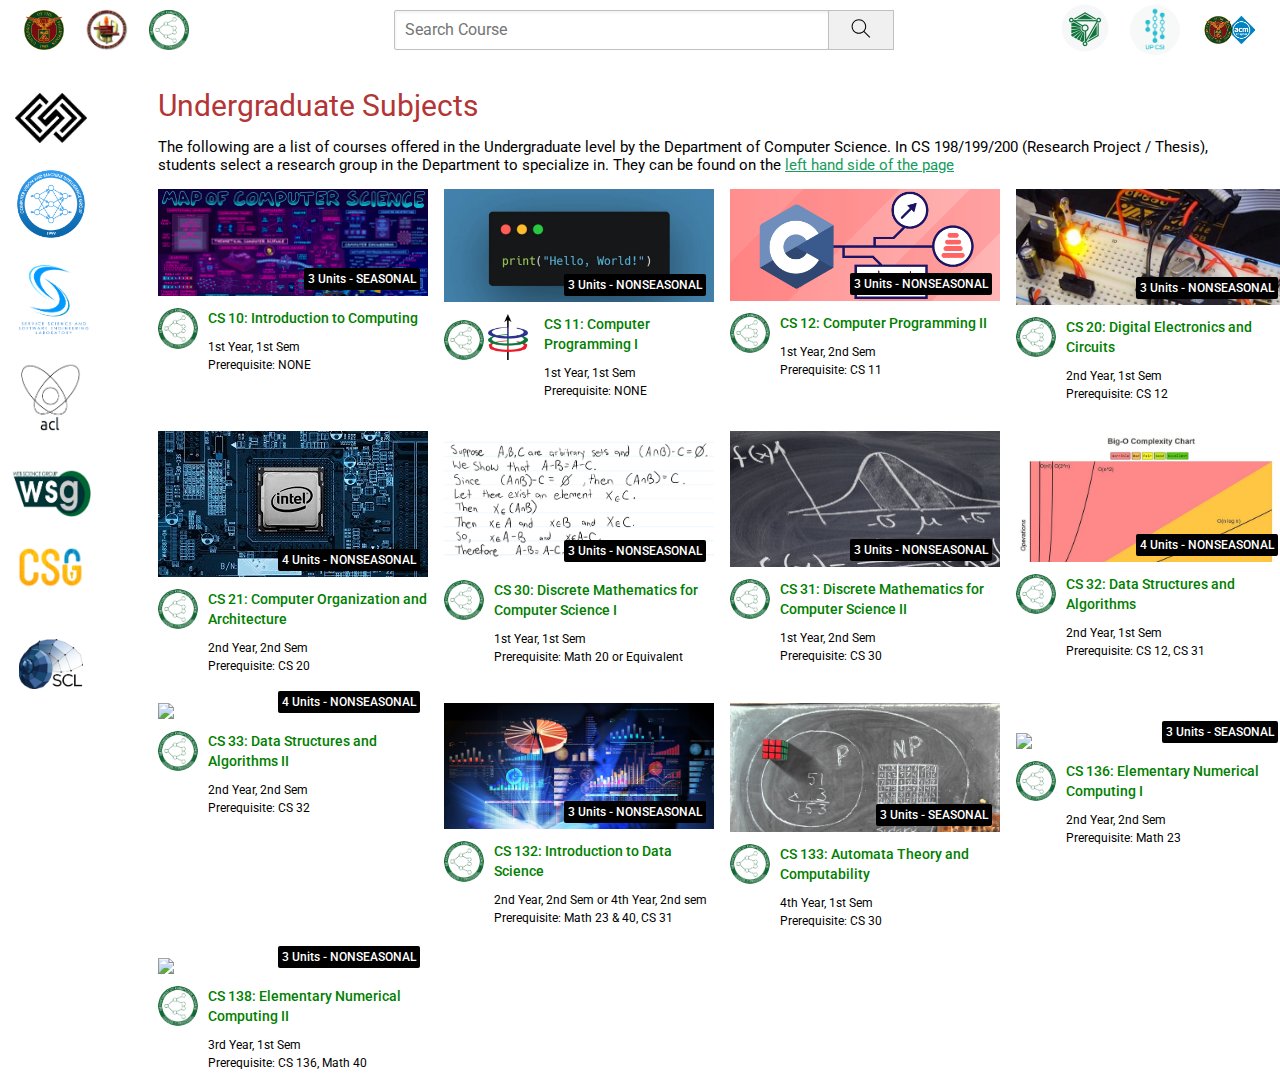
==== index.html @ deb2f8b4 "index" ====
<!DOCTYPE html>

<html>
  <head>
    <link rel="preconnect" href="https://fonts.googleapis.com">
    <link rel="preconnect" href="https://fonts.gstatic.com" crossorigin>
    <link href="https://fonts.googleapis.com/css2?family=Roboto:ital,wght@0,100;0,300;0,400;0,500;0,700;0,900;1,100;1,300;1,400;1,500;1,700;1,900&display=swap" rel="stylesheet">
    <link rel = "stylesheet" href = "general.css">
    <link rel = "stylesheet" href = "header.css">
    <link rel = "stylesheet" href = "video.css">
    <link rel = "stylesheet" href = "sidebar.css">
    <title> Youtube</title>
    
  </head>

  <body>
    <header class = "header">
      <div class = "left-section">
        <img src = "icons/updcs.png" class = "up-logo">
        <img src = "icons/engg.png" class = "engglogo">
        <img src = "channel/dcs.png" class = "dcs-logo">
      </div>

      <div class = "middle-section">
        <input type="text" placeholder="Search Course" class = "search-bar">
        <button class = "search-button">
          <img src = "icons/search.svg" class = "search">
          <div class = "tooltip">Search</div>
        </button>
      </div>

      <div class = "right-section">

        <div class = container-orgs>
          <img src = "icons/cursor.png" class = "cursor">
          <div class = "tooltip">UP CURSOR</div>
        </div>

        <img src = "icons/csi.png" class = "csi">
        <img src = "icons/acm.png" class = "acm">
      </div>
    </header>

    <nav class = "sidebar">
      <div class = "sidebar-link" style="margin-bottom: 10px;">
        <img src = icons/ndsg.png>
      </div>
      <div class = "sidebar-link">
        <img src = icons/cvmig.jpg style="height:70px">
      </div>
      <div class = "sidebar-link">
        <img src = icons/s3.png style="height:70px; padding-left:5px;">
      </div>
      <div class = "sidebar-link">
        <img src = icons/acl.png style="height:70px;">
      </div>
      <div class = "sidebar-link" style="margin-bottom: 0px;">
        <img src = icons/wsg.png style="width:80px;">
      </div>
      <div class = "sidebar-link">
        <img src = icons/csg.png>
      </div>
      <div class = "sidebar-link">
        <img src = icons/scl.png>
      </div>
    </nav>
    
    <p style="margin-bottom: 15px; margin-top: 20px; font-family:Roboto; font-size: 30px; color: rgb(179, 53, 53)">Undergraduate Subjects</p>
    <p style="font-size: 15px; color:black; font-family: Roboto; margin-bottom: 15px;"> The following are a list of courses offered in the Undergraduate level by the Department of Computer Science. 
      In CS 198/199/200 (Research Project / Thesis), students select a research group in the Department to specialize in. They can be found on the 
      <span style = "color:rgb(22, 155, 93);  text-decoration: underline; cursor: pointer;">left hand side of the page</span> </p>
    <div class = "video-grid">
    <div class = "video-preview">
      <div class = "thumbnail-container">
        <img class = "thumbnail" src = "thumbnail/cs10.png">
        <div class = "seasonal"> 3 Units - SEASONAL </div>
      </div>

      <div class = "video-info-grid">
        <div class = "channel-picture">
          <img class = "profile-pic" src = "channel/dcs.png">
        </div>

        <div class = "video-info">
          <p class = "video-title">
            CS 10: Introduction to Computing
          </p>
    
          <p class = "video-author">
            1st Year, 1st Sem<!-- comment for html -->
          </p>
    
          <p class = "video-stats">
            Prerequisite: NONE
          </p>
        </div>
      </div>
    </div>

    <div class = "video-preview">
      <div class = "thumbnail-container">
        <img class = "thumbnail" src = "thumbnail/cs11.jpg">
        <div class = "seasonal"> 3 Units - NONSEASONAL </div>
      </div>

      <div class = "video-info-grid">
        <div class = "channel-picture" style="width: 150px;">
          <img class = "profile-pic" src = "channel/dcs.png">
          <img class = "profile-pic" src = "channel/eeei.png">
        </div>

        <div class = "video-info" style="margin-left: 50px;">
          <p class = "video-title">
            CS 11: Computer Programming I
          </p>
    
          <p class = "video-author">
            1st Year, 1st Sem <!-- comment for html -->
          </p>
    
          <p class = "video-stats">
            Prerequisite: NONE
          </p>
        </div>
      </div>
    </div>

    <div class = "video-preview">
      <div class = "thumbnail-container">
        <img class = "thumbnail" src = "thumbnail/cs121.png">
        <div class = "seasonal"> 3 Units - NONSEASONAL </div>
      </div>

      <div class = "video-info-grid">
        <div class = "channel-picture">
          <img class = "profile-pic" src = "channel/dcs.png">
        </div>

        <div class = "video-info">
          <p class = "video-title">
            CS 12: Computer Programming II
          </p>
    
          <p class = "video-author">
            1st Year, 2nd Sem <!-- comment for html -->
          </p>
    
          <p class = "video-stats">
            Prerequisite: CS 11
          </p>
        </div>
      </div>
    </div>

    <div class = "video-preview">
      <div class = "thumbnail-container">
        <img class = "thumbnail" src = "thumbnail/cs20.jpg">
        <div class = "seasonal"> 3 Units - NONSEASONAL </div>
      </div>

      <div class = "video-info-grid">
        <div class = "channel-picture">
          <img class = "profile-pic" src = "channel/dcs.png">
        </div>

        <div class = "video-info">
          <p class = "video-title">
            CS 20: Digital Electronics and Circuits
          </p>
    
          <p class = "video-author">
            2nd Year, 1st Sem <!-- comment for html -->
          </p>
    
          <p class = "video-stats">
            Prerequisite: CS 12
          </p>
        </div>
      </div>
    </div>

    <div class = "video-preview">
      <div class = "thumbnail-container">
        <img class = "thumbnail" src = "thumbnail/cs21.jpg">
        <div class = "seasonal"> 4 Units - NONSEASONAL </div>
      </div>

      <div class = "video-info-grid">
        <div class = "channel-picture">
          <img class = "profile-pic" src = "channel/dcs.png">
        </div>

        <div class = "video-info">
          <p class = "video-title">
            CS 21: Computer Organization and Architecture
          </p>
    
          <p class = "video-author">
            2nd Year, 2nd Sem <!-- comment for html -->
          </p>
    
          <p class = "video-stats">
            Prerequisite: CS 20
          </p>
        </div>
      </div>
    </div>

    <div class = "video-preview">
      <div class = "thumbnail-container">
        <img class = "thumbnail" src = "thumbnail/cs30.png">
        <div class = "seasonal"> 3 Units - NONSEASONAL </div>
      </div>

      <div class = "video-info-grid">
        <div class = "channel-picture">
          <img class = "profile-pic" src = "channel/dcs.png">
        </div>

        <div class = "video-info">
          <p class = "video-title">
            CS 30: Discrete Mathematics for Computer Science I
          </p>
    
          <p class = "video-author">
            1st Year, 1st Sem <!-- comment for html -->
          </p>
    
          <p class = "video-stats">
            Prerequisite: Math 20 or Equivalent
          </p>
        </div>
      </div>
    </div>

    <div class = "video-preview">
      <div class = "thumbnail-container">
        <img class = "thumbnail" src = "thumbnail/cs31.jpg">
        <div class = "seasonal"> 3 Units - NONSEASONAL </div>
      </div>

      <div class = "video-info-grid">
        <div class = "channel-picture">
          <img class = "profile-pic" src = "channel/dcs.png">
        </div>

        <div class = "video-info">
          <p class = "video-title">
            CS 31: Discrete Mathematics for Computer Science II
          </p>
    
          <p class = "video-author">
            1st Year, 2nd Sem <!-- comment for html -->
          </p>
    
          <p class = "video-stats">
            Prerequisite: CS 30
          </p>
        </div>
      </div>
    </div>

    <div class = "video-preview">
      <div class = "thumbnail-container">
        <img class = "thumbnail" src = "thumbnail/cs32.jpg">
        <div class = "seasonal"> 4 Units - NONSEASONAL </div>
      </div>

      <div class = "video-info-grid">
        <div class = "channel-picture">
          <img class = "profile-pic" src = "channel/dcs.png">
        </div>

        <div class = "video-info">
          <p class = "video-title">
            CS 32: Data Structures and Algorithms
          </p>
    
          <p class = "video-author">
            2nd Year, 1st Sem <!-- comment for html -->
          </p>
    
          <p class = "video-stats">
            Prerequisite: CS 12, CS 31
          </p>
        </div>
      </div>
    </div>

    <div class = "video-preview">
      <div class = "thumbnail-container">
        <img class = "thumbnail" src = "thumbnail/cs33.PNG">
        <div class = "seasonal"> 4 Units - NONSEASONAL </div>
      </div>

      <div class = "video-info-grid">
        <div class = "channel-picture">
          <img class = "profile-pic" src = "channel/dcs.png">
        </div>

        <div class = "video-info">
          <p class = "video-title">
            CS 33: Data Structures and Algorithms II
          </p>
    
          <p class = "video-author">
            2nd Year, 2nd Sem <!-- comment for html -->
          </p>
    
          <p class = "video-stats">
            Prerequisite: CS 32
          </p>
        </div>
      </div>
    </div>

    <div class = "video-preview">
      <div class = "thumbnail-container">
        <img class = "thumbnail" src = "thumbnail/cs132.jpg">
        <div class = "seasonal"> 3 Units - NONSEASONAL </div>
      </div>

      <div class = "video-info-grid">
        <div class = "channel-picture">
          <img class = "profile-pic" src = "channel/dcs.png">
        </div>

        <div class = "video-info">
          <p class = "video-title">
            CS 132: Introduction to Data Science
          </p>
    
          <p class = "video-author">
            2nd Year, 2nd Sem or 4th Year, 2nd sem <!-- comment for html -->
          </p>
    
          <p class = "video-stats">
            Prerequisite: Math 23 & 40, CS 31
          </p>
        </div>
      </div>
    </div>

    <div class = "video-preview">
      <div class = "thumbnail-container">
        <img class = "thumbnail" src = "thumbnail/cs133.jpg">
        <div class = "seasonal"> 3 Units - SEASONAL </div>
      </div>

      <div class = "video-info-grid">
        <div class = "channel-picture">
          <img class = "profile-pic" src = "channel/dcs.png">
        </div>

        <div class = "video-info">
          <p class = "video-title">
            CS 133: Automata Theory and Computability
          </p>
    
          <p class = "video-author">
            4th Year, 1st Sem <!-- comment for html -->
          </p>
    
          <p class = "video-stats">
            Prerequisite: CS 30
          </p>
        </div>
      </div>
    </div>

    <div class = "video-preview">
      <div class = "thumbnail-container" style="padding-top: 30px;">
        <img class = "thumbnail" src = "thumbnail/cs138.PNG">
        <div class = "seasonal"> 3 Units - SEASONAL </div>
      </div>

      <div class = "video-info-grid">
        <div class = "channel-picture">
          <img class = "profile-pic" src = "channel/dcs.png">
        </div>

        <div class = "video-info">
          <p class = "video-title">
            CS 136: Elementary Numerical Computing I
          </p>
    
          <p class = "video-author">
            2nd Year, 2nd Sem <!-- comment for html -->
          </p>
    
          <p class = "video-stats">
            Prerequisite: Math 23
          </p>
        </div>
      </div>
    </div>

    <div class = "video-preview">
      <div class = "thumbnail-container">
        <img class = "thumbnail" src = "thumbnail/cs136.PNG">
        <div class = "seasonal"> 3 Units - NONSEASONAL </div>
      </div>

      <div class = "video-info-grid">
        <div class = "channel-picture">
          <img class = "profile-pic" src = "channel/dcs.png">
        </div>

        <div class = "video-info">
          <p class = "video-title">
            CS 138: Elementary Numerical Computing II
          </p>
    
          <p class = "video-author">
            3rd Year, 1st Sem <!-- comment for html -->
          </p>
    
          <p class = "video-stats">
            Prerequisite: CS 136, Math 40
          </p>
        </div>
      </div>
    </div>

  </div>


  </body>

</html>
---- general.css ----
p
{
  font-family: Roboto;
  margin-top: 0;
  margin-bottom: 0;

}

body{
  padding-top: 60px;
  padding-left: 150px;
  padding-right: 24px;
  color:green;
  
  
}
---- header.css ----
.header
{
  height: 60px;
  display: flex;
  flex-direction: row;
  justify-content: space-between;

  position:fixed;
  top:0;
  left:0;
  right: 0;
  background-color: white;
  z-index: 100;
}

.left-section
{

  display: flex;
  align-items: center;

}
.engglogo
{
  height: 45px;
  margin-right: 20px;
}

.up-logo
{
  height: 40px;
  margin-right: 20px;
  margin-left: 24px;
}

.dcs-logo
{
  height: 40px;
}

.middle-section
{
  flex:1;
  margin-left: 70px;
  margin-right: 30px;
  max-width: 500px;
  display:flex;
  align-items: center;
}
.search
{
  height: 25px;
  width: 30px;
}
.search-bar
{
  flex: 1;
  height: 34px;
  padding-left: 10px;
  font-size: 16px;
  border-width: 1px;
  border-style: solid;
  border-color: rgb(192,192,192);
  height: 36px;
  border-radius: 2px;
  box-shadow: inset 1px 2px 3px rgba(0,0,0,0.05);
  width: 0;
}
.search-bar::placeholder
{
  font-family: Roboto;
  font-size: 16px;
}
.search-button{
  height: 40px;
  width: 66px;
  background-color: rgb(240,240,240);
  border-width: 1px;
  border-style: solid;
  border-color: rgb(192,192,192);
  margin-left: -1px;
  cursor: pointer;

  position: relative;
}
.search-button .tooltip,
.container-orgs .tooltip
{
  position: absolute;
  background-color: gray;
  color:white;
  padding-top: 4px;
  padding-bottom: 4px;
  padding-left: 8px;
  padding-right: 8px;
  border-radius: 2px;
  bottom: -30px;
  opacity: 0;
  transition: opacity 0.5s;
  pointer-events: none;
  white-space: nowrap;
  font-family: Roboto;
}
.search-button:hover .tooltip,
.container-orgs:hover .tooltip
{
  opacity: 1;
  
}


.right-section
{
  width: 200px;
  display: flex;
  align-items: center;
  justify-content: space-between;
  margin-right: 20px;
  flex-shrink: 0;
}
.cursor
{
  height: 50px;
  cursor: pointer;
}
.acm
{
  height: 60px;
  border-radius: 30px;
}
.csi
{
  height: 50px;
  border-radius: 25px;
}
.container-orgs
{
  position: relative;
}
---- video.css ----
.video-preview
{

}
.thumbnail
{
  width: 100%;
}

.thumbnail-container
{
  margin-bottom: 8px;
  position: relative;
  width: 270px;
}


.video-author, .video-stats
{
  display: block;
  color: black;
  font-size: 12px;
}

.video-author
{
  margin-bottom: 4px;
}



.video-info-grid
{
  display: grid;
  grid-template-columns: 50px 1fr;
  vertical-align: top;
}

.video-title
{
  font-weight: 500;
  font-size: 14px;
  line-height: 20px;
  margin-bottom: 12px;
}



.profile-pic
{
  width: 40px;
  border-radius: 50px;
}

.video-grid{
  display: grid;
  grid-template-columns: 1fr 1fr 1fr 1fr;
  column-gap: 16px;
  row-gap: 30px;
}
/*
@media(max-width: 750px)
{
  .video-grid{
    grid-template-columns: 1fr 1fr
  }
}

@media(min-width: 751px) and (max-width: 999px)
{
  .video-grid{
    grid-template-columns: 1fr 1fr 1fr;
  }
}

@media(min-width: 1000px)
{
  .video-grid{
    grid-template-columns: 1fr 1fr 1fr 1fr;
  }
}
*/
.seasonal
{
  background-color: black;
  color:white;
  position: absolute;
  bottom: 10px;
  right: 8px;
  font-family: Roboto;
  font-size: 12px;
  font-weight: 500;
  padding-left: 4px;
  padding-right: 4px;
  padding-top: 4px;
  padding-bottom: 4px;
  border-radius: 2px;

}
---- sidebar.css ----
.sidebar{
  position: fixed;
  left:10px;
  bottom:0;
  top:80px;
  background-color: white;
  width:72px;
  margin-right: 30px;
  z-index: 200;
}

.sidebar-link
{
  background-color: white;
  height: 76px;
  margin-bottom: 1px;
  display: flex;
  justify-content: center;
  align-items: center;
  margin-bottom: 20px;
  margin-left: 10px;
  cursor: pointer;
}


.sidebar-link img
{
  height: 50px;
  
}
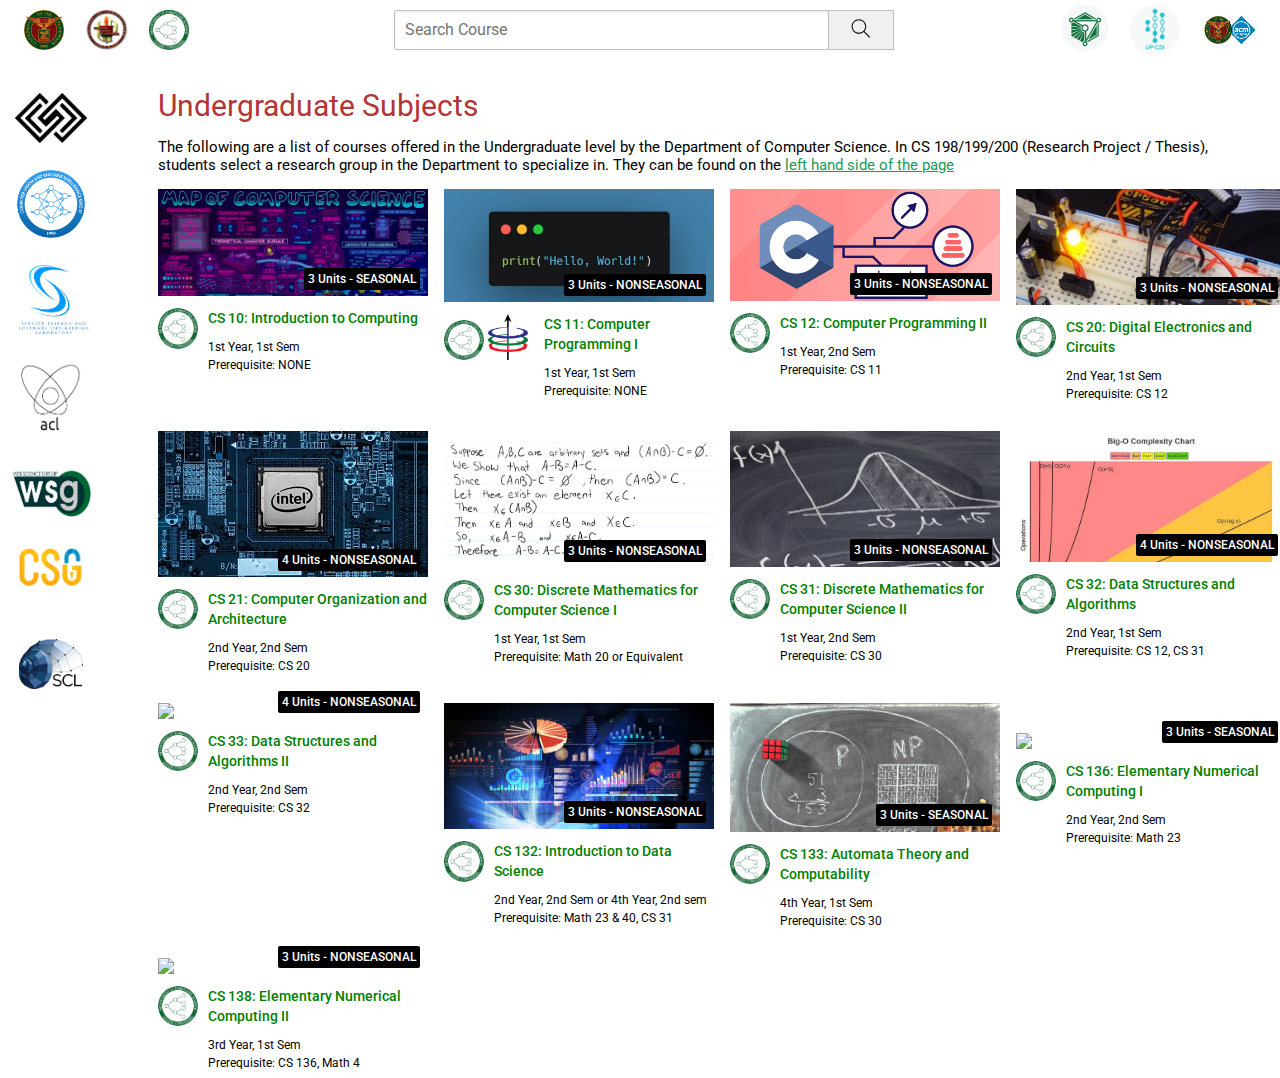
==== commit b5f4a985: "math4" ====
--- a/index.html
+++ b/index.html
@@ -416,7 +416,7 @@
           </p>
     
           <p class = "video-stats">
-            Prerequisite: CS 136, Math 40
+            Prerequisite: CS 136, Math 4
           </p>
         </div>
       </div>
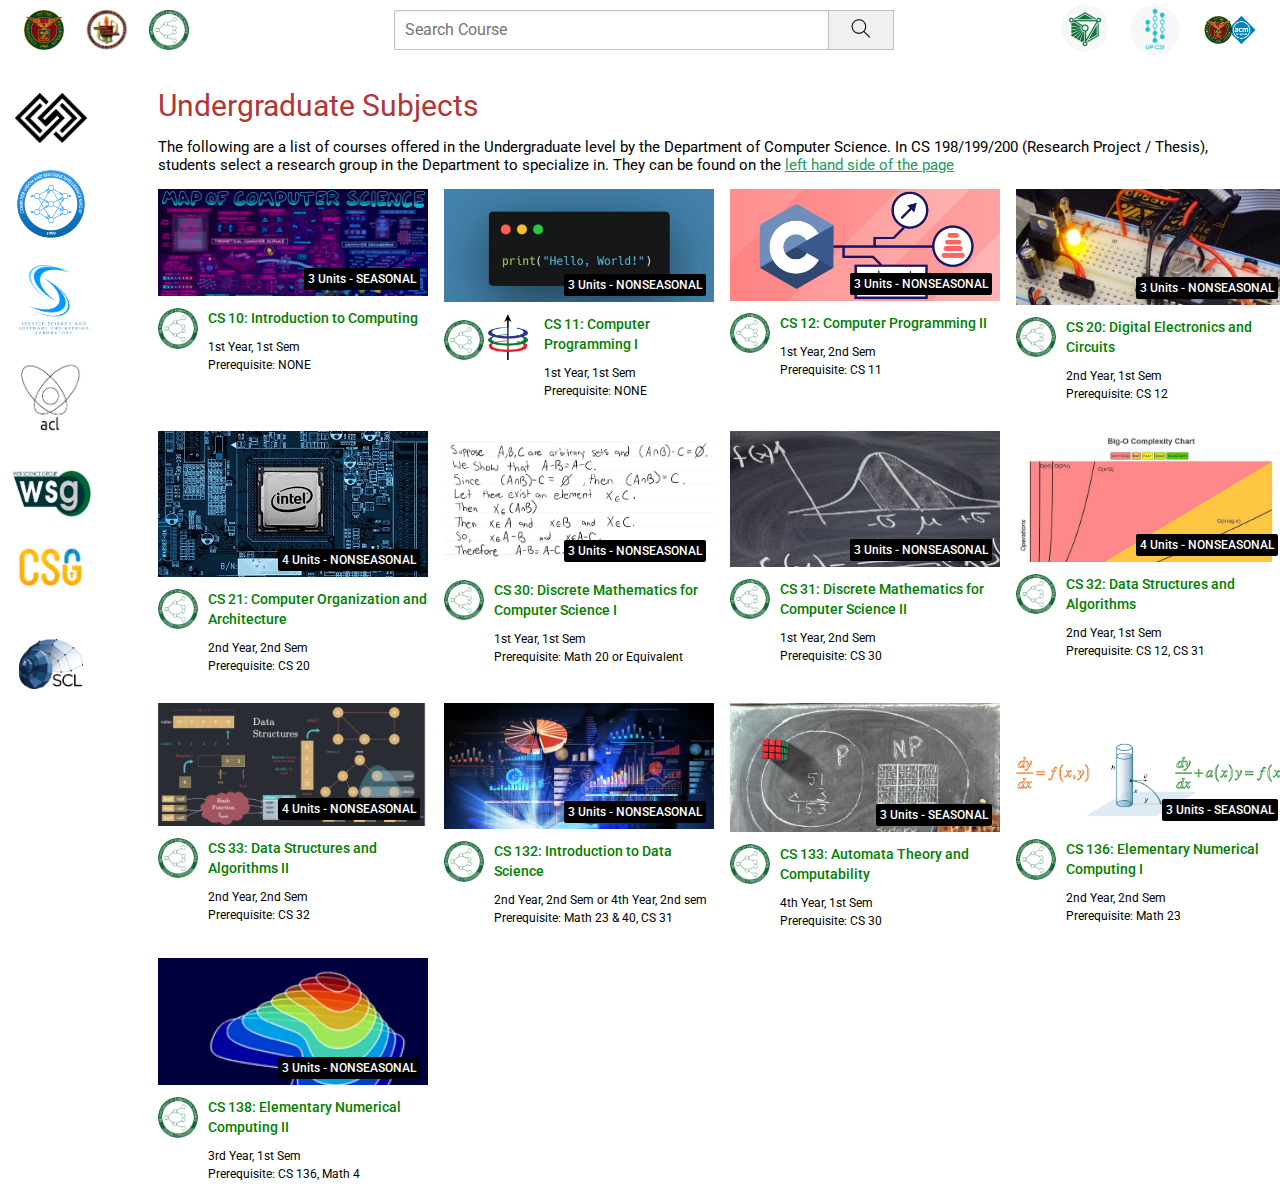
==== commit a150481e: "changed file name from PNG to png fix pages" ====
--- a/index.html
+++ b/index.html
@@ -289,7 +289,7 @@
 
     <div class = "video-preview">
       <div class = "thumbnail-container">
-        <img class = "thumbnail" src = "thumbnail/cs33.PNG">
+        <img class = "thumbnail" src = "thumbnail/cs33.png">
         <div class = "seasonal"> 4 Units - NONSEASONAL </div>
       </div>
 
@@ -370,7 +370,7 @@
 
     <div class = "video-preview">
       <div class = "thumbnail-container" style="padding-top: 30px;">
-        <img class = "thumbnail" src = "thumbnail/cs138.PNG">
+        <img class = "thumbnail" src = "thumbnail/cs138.png">
         <div class = "seasonal"> 3 Units - SEASONAL </div>
       </div>
 
@@ -397,7 +397,7 @@
 
     <div class = "video-preview">
       <div class = "thumbnail-container">
-        <img class = "thumbnail" src = "thumbnail/cs136.PNG">
+        <img class = "thumbnail" src = "thumbnail/cs136.png">
         <div class = "seasonal"> 3 Units - NONSEASONAL </div>
       </div>
 
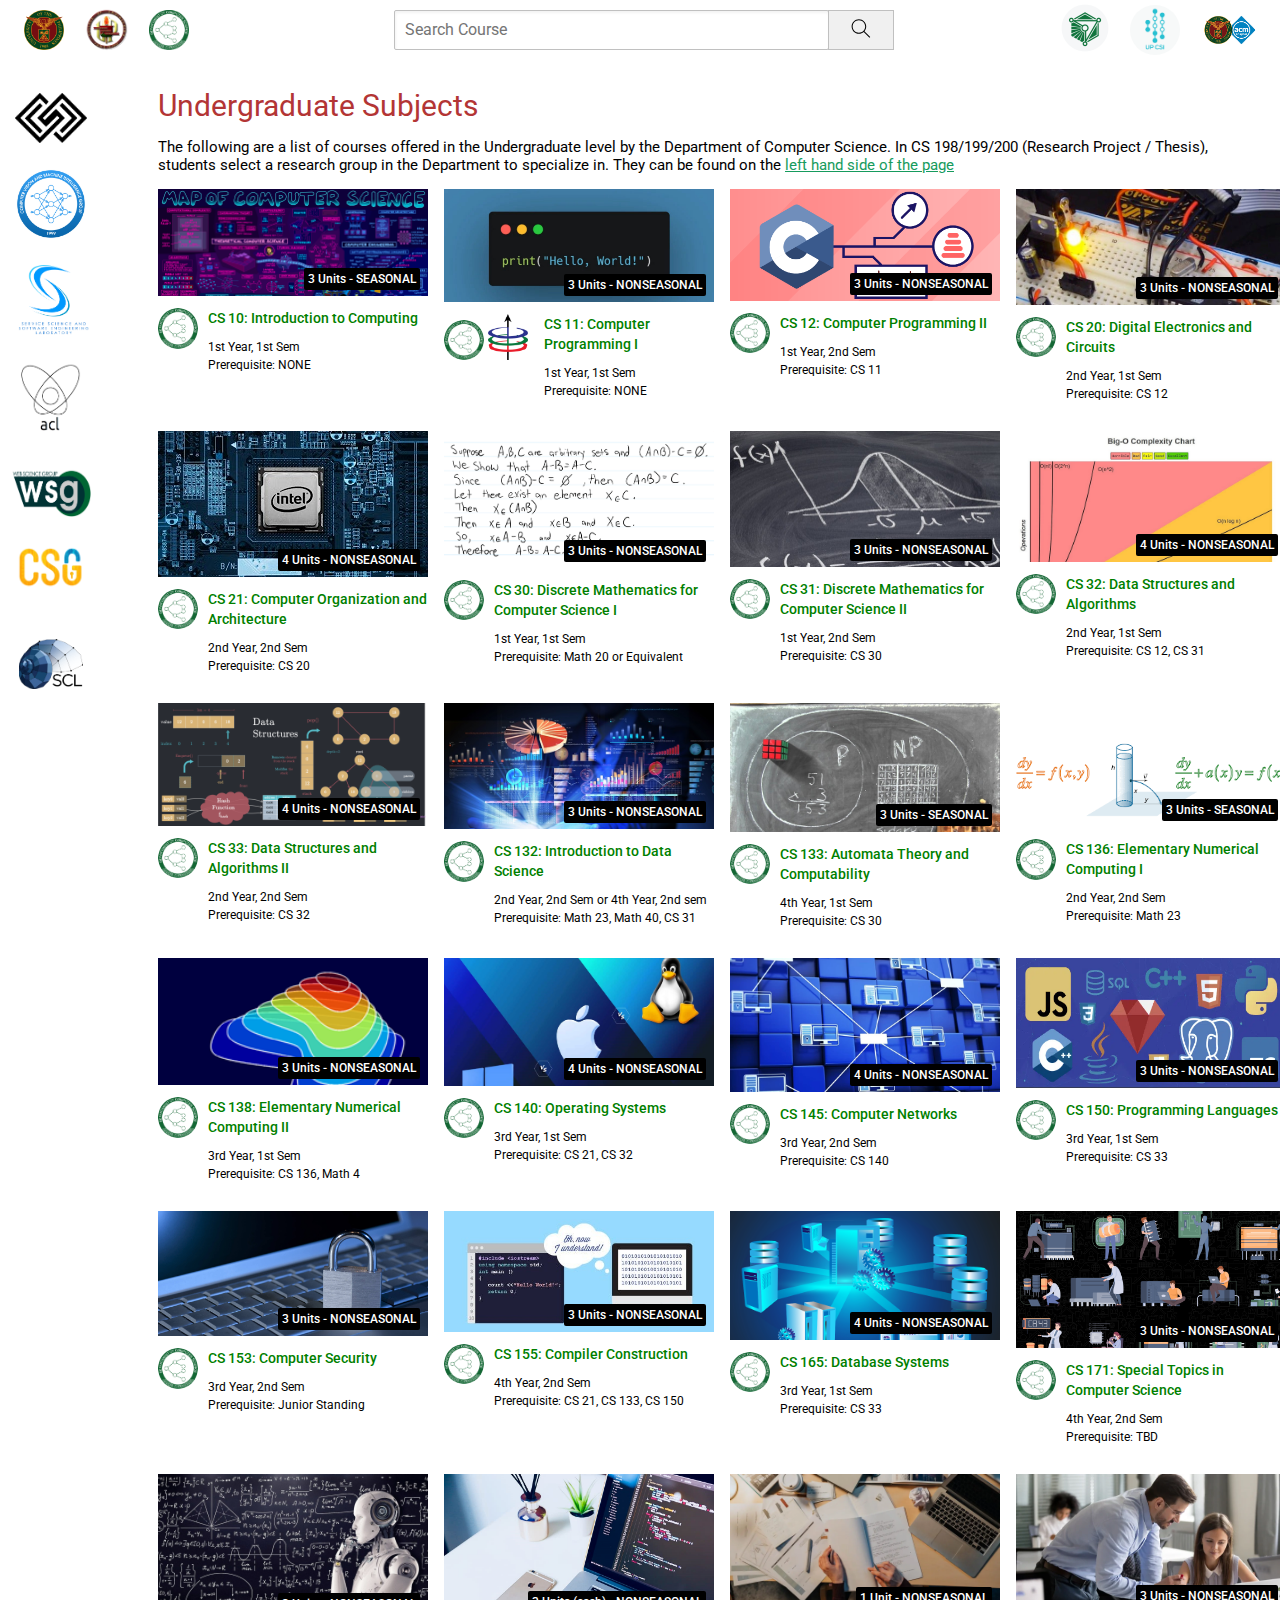
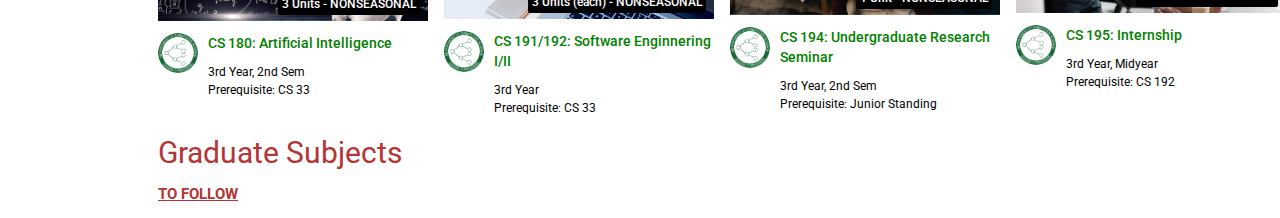
==== commit fa95d0ea: "undegrad subjs complete" ====
--- a/index.html
+++ b/index.html
@@ -335,7 +335,7 @@
           </p>
     
           <p class = "video-stats">
-            Prerequisite: Math 23 & 40, CS 31
+            Prerequisite: Math 23, Math 40, CS 31
           </p>
         </div>
       </div>
@@ -422,8 +422,309 @@
       </div>
     </div>
 
+    <div class = "video-preview">
+      <div class = "thumbnail-container">
+        <img class = "thumbnail" src = "thumbnail/cs140.jpg">
+        <div class = "seasonal"> 4 Units - NONSEASONAL </div>
+      </div>
+
+      <div class = "video-info-grid">
+        <div class = "channel-picture">
+          <img class = "profile-pic" src = "channel/dcs.png">
+        </div>
+
+        <div class = "video-info">
+          <p class = "video-title">
+            CS 140: Operating Systems
+          </p>
+    
+          <p class = "video-author">
+            3rd Year, 1st Sem <!-- comment for html -->
+          </p>
+    
+          <p class = "video-stats">
+            Prerequisite: CS 21, CS 32
+          </p>
+        </div>
+      </div>
+    </div>
+
+    <div class = "video-preview">
+      <div class = "thumbnail-container">
+        <img class = "thumbnail" src = "thumbnail/cs145.png">
+        <div class = "seasonal"> 4 Units - NONSEASONAL </div>
+      </div>
+
+      <div class = "video-info-grid">
+        <div class = "channel-picture">
+          <img class = "profile-pic" src = "channel/dcs.png">
+        </div>
+
+        <div class = "video-info">
+          <p class = "video-title">
+            CS 145: Computer Networks
+          </p>
+    
+          <p class = "video-author">
+            3rd Year, 2nd Sem <!-- comment for html -->
+          </p>
+    
+          <p class = "video-stats">
+            Prerequisite: CS 140
+          </p>
+        </div>
+      </div>
+    </div>
+
+    <div class = "video-preview">
+      <div class = "thumbnail-container">
+        <img class = "thumbnail" src = "thumbnail/cs150.png" style="width: 100%; height:130px">
+        <div class = "seasonal"> 3 Units - NONSEASONAL </div>
+      </div>
+
+      <div class = "video-info-grid">
+        <div class = "channel-picture">
+          <img class = "profile-pic" src = "channel/dcs.png">
+        </div>
+
+        <div class = "video-info">
+          <p class = "video-title">
+            CS 150: Programming Languages
+          </p>
+    
+          <p class = "video-author">
+            3rd Year, 1st Sem <!-- comment for html -->
+          </p>
+    
+          <p class = "video-stats">
+            Prerequisite: CS 33
+          </p>
+        </div>
+      </div>
+    </div>
+
+    <div class = "video-preview">
+      <div class = "thumbnail-container">
+        <img class = "thumbnail" src = "thumbnail/cs153.jpg">
+        <div class = "seasonal"> 3 Units - NONSEASONAL </div>
+      </div>
+
+      <div class = "video-info-grid">
+        <div class = "channel-picture">
+          <img class = "profile-pic" src = "channel/dcs.png">
+        </div>
+
+        <div class = "video-info">
+          <p class = "video-title">
+            CS 153: Computer Security
+          </p>
+    
+          <p class = "video-author">
+            3rd Year, 2nd Sem <!-- comment for html -->
+          </p>
+    
+          <p class = "video-stats">
+            Prerequisite: Junior Standing
+          </p>
+        </div>
+      </div>
+    </div>
+
+    <div class = "video-preview">
+      <div class = "thumbnail-container">
+        <img class = "thumbnail" src = "thumbnail/cs155.jpg">
+        <div class = "seasonal"> 3 Units - NONSEASONAL </div>
+      </div>
+
+      <div class = "video-info-grid">
+        <div class = "channel-picture">
+          <img class = "profile-pic" src = "channel/dcs.png">
+        </div>
+
+        <div class = "video-info">
+          <p class = "video-title">
+            CS 155: Compiler Construction
+          </p>
+    
+          <p class = "video-author">
+            4th Year, 2nd Sem <!-- comment for html -->
+          </p>
+    
+          <p class = "video-stats">
+            Prerequisite: CS 21, CS 133, CS 150
+          </p>
+        </div>
+      </div>
+    </div>
+
+    <div class = "video-preview">
+      <div class = "thumbnail-container">
+        <img class = "thumbnail" src = "thumbnail/cs165.png">
+        <div class = "seasonal"> 4 Units - NONSEASONAL </div>
+      </div>
+
+      <div class = "video-info-grid">
+        <div class = "channel-picture">
+          <img class = "profile-pic" src = "channel/dcs.png">
+        </div>
+
+        <div class = "video-info">
+          <p class = "video-title">
+            CS 165: Database Systems
+          </p>
+    
+          <p class = "video-author">
+            3rd Year, 1st Sem <!-- comment for html -->
+          </p>
+    
+          <p class = "video-stats">
+            Prerequisite: CS 33
+          </p>
+        </div>
+      </div>
+    </div>
+
+    <div class = "video-preview">
+      <div class = "thumbnail-container">
+        <img class = "thumbnail" src = "thumbnail/cs171.png">
+        <div class = "seasonal"> 3 Units - NONSEASONAL </div>
+      </div>
+
+      <div class = "video-info-grid">
+        <div class = "channel-picture">
+          <img class = "profile-pic" src = "channel/dcs.png">
+        </div>
+
+        <div class = "video-info">
+          <p class = "video-title">
+            CS 171: Special Topics in Computer Science
+          </p>
+    
+          <p class = "video-author">
+            4th Year, 2nd Sem <!-- comment for html -->
+          </p>
+    
+          <p class = "video-stats">
+            Prerequisite: TBD
+          </p>
+        </div>
+      </div>
+    </div>
+
+    <div class = "video-preview">
+      <div class = "thumbnail-container">
+        <img class = "thumbnail" src = "thumbnail/cs180.png">
+        <div class = "seasonal"> 3 Units - NONSEASONAL </div>
+      </div>
+
+      <div class = "video-info-grid">
+        <div class = "channel-picture">
+          <img class = "profile-pic" src = "channel/dcs.png">
+        </div>
+
+        <div class = "video-info">
+          <p class = "video-title">
+            CS 180: Artificial Intelligence
+          </p>
+    
+          <p class = "video-author">
+            3rd Year, 2nd Sem <!-- comment for html -->
+          </p>
+    
+          <p class = "video-stats">
+            Prerequisite: CS 33
+          </p>
+        </div>
+      </div>
+    </div>
+
+    <div class = "video-preview">
+      <div class = "thumbnail-container">
+        <img class = "thumbnail" src = "thumbnail/cs1912.jpg">
+        <div class = "seasonal"> 3 Units (each) - NONSEASONAL </div>
+      </div>
+
+      <div class = "video-info-grid">
+        <div class = "channel-picture">
+          <img class = "profile-pic" src = "channel/dcs.png">
+        </div>
+
+        <div class = "video-info">
+          <p class = "video-title">
+            CS 191/192: Software Enginnering I/II
+          </p>
+    
+          <p class = "video-author">
+            3rd Year<!-- comment for html -->
+          </p>
+    
+          <p class = "video-stats">
+            Prerequisite: CS 33
+          </p>
+        </div>
+      </div>
+    </div>
+
+    <div class = "video-preview">
+      <div class = "thumbnail-container">
+        <img class = "thumbnail" src = "thumbnail/cs194.png">
+        <div class = "seasonal"> 1 Unit - NONSEASONAL </div>
+      </div>
+
+      <div class = "video-info-grid">
+        <div class = "channel-picture">
+          <img class = "profile-pic" src = "channel/dcs.png">
+        </div>
+
+        <div class = "video-info">
+          <p class = "video-title">
+            CS 194: Undergraduate Research Seminar
+          </p>
+    
+          <p class = "video-author">
+            3rd Year, 2nd Sem <!-- comment for html -->
+          </p>
+    
+          <p class = "video-stats">
+            Prerequisite: Junior Standing
+          </p>
+        </div>
+      </div>
+    </div>
+
+    <div class = "video-preview">
+      <div class = "thumbnail-container">
+        <img class = "thumbnail" src = "thumbnail/cs195.png">
+        <div class = "seasonal"> 3 Units - NONSEASONAL </div>
+      </div>
+
+      <div class = "video-info-grid">
+        <div class = "channel-picture">
+          <img class = "profile-pic" src = "channel/dcs.png">
+        </div>
+
+        <div class = "video-info">
+          <p class = "video-title">
+            CS 195: Internship
+          </p>
+    
+          <p class = "video-author">
+            3rd Year, Midyear <!-- comment for html -->
+          </p>
+    
+          <p class = "video-stats">
+            Prerequisite: CS 192
+          </p>
+        </div>
+      </div>
+    </div>
+
   </div>
 
+  <p style="margin-bottom: 15px; margin-top: 20px; font-family:Roboto; font-size: 30px; color: rgb(179, 53, 53)">Graduate Subjects</p>
+    <p style="font-size: 15px; color:black; font-family: Roboto; margin-bottom: 15px;">  
+      <span style = "color:rgb(179, 53, 53);  text-decoration: underline; cursor: pointer; font-weight:bold">TO FOLLOW</span> </p>
+
 
   </body>
 
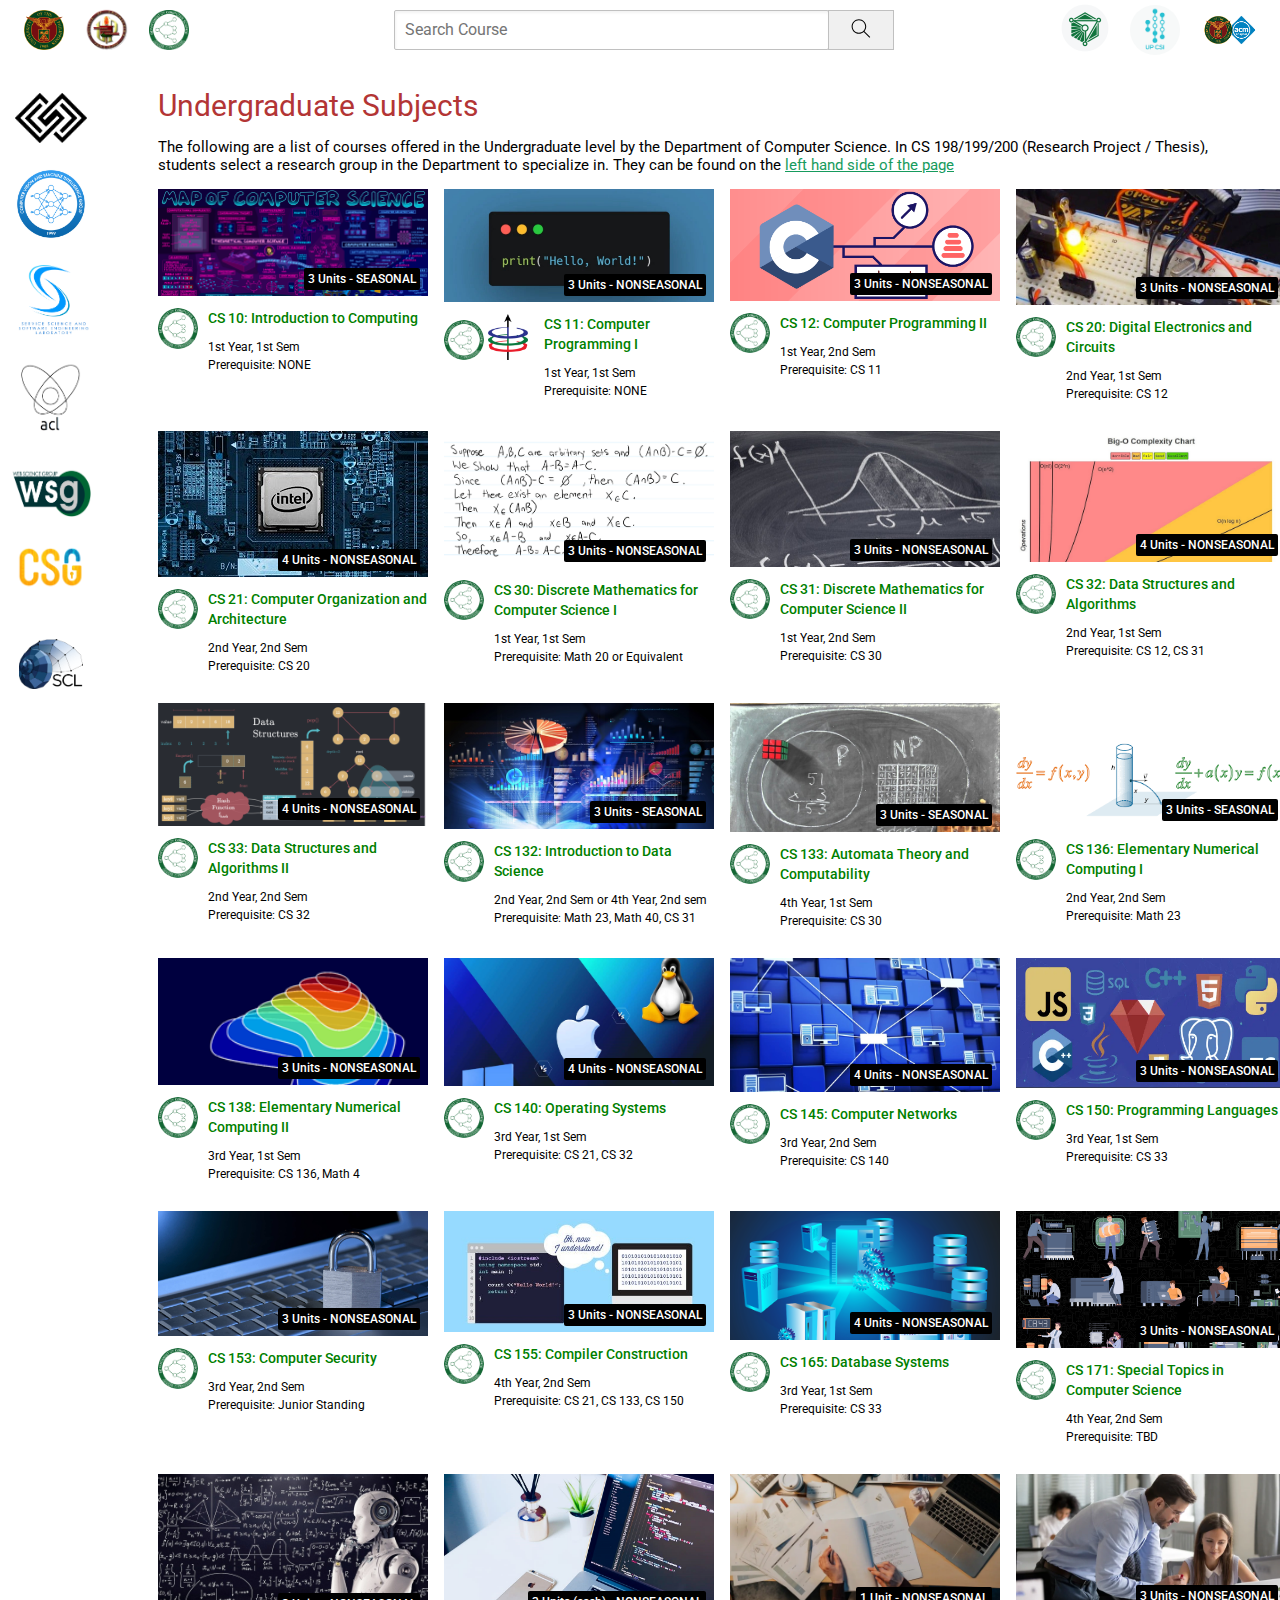
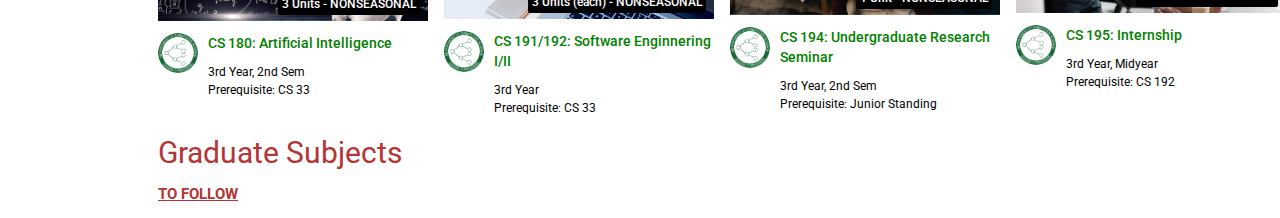
==== commit 205db43f: "fixed cs132" ====
--- a/index.html
+++ b/index.html
@@ -317,7 +317,7 @@
     <div class = "video-preview">
       <div class = "thumbnail-container">
         <img class = "thumbnail" src = "thumbnail/cs132.jpg">
-        <div class = "seasonal"> 3 Units - NONSEASONAL </div>
+        <div class = "seasonal"> 3 Units - SEASONAL </div>
       </div>
 
       <div class = "video-info-grid">
